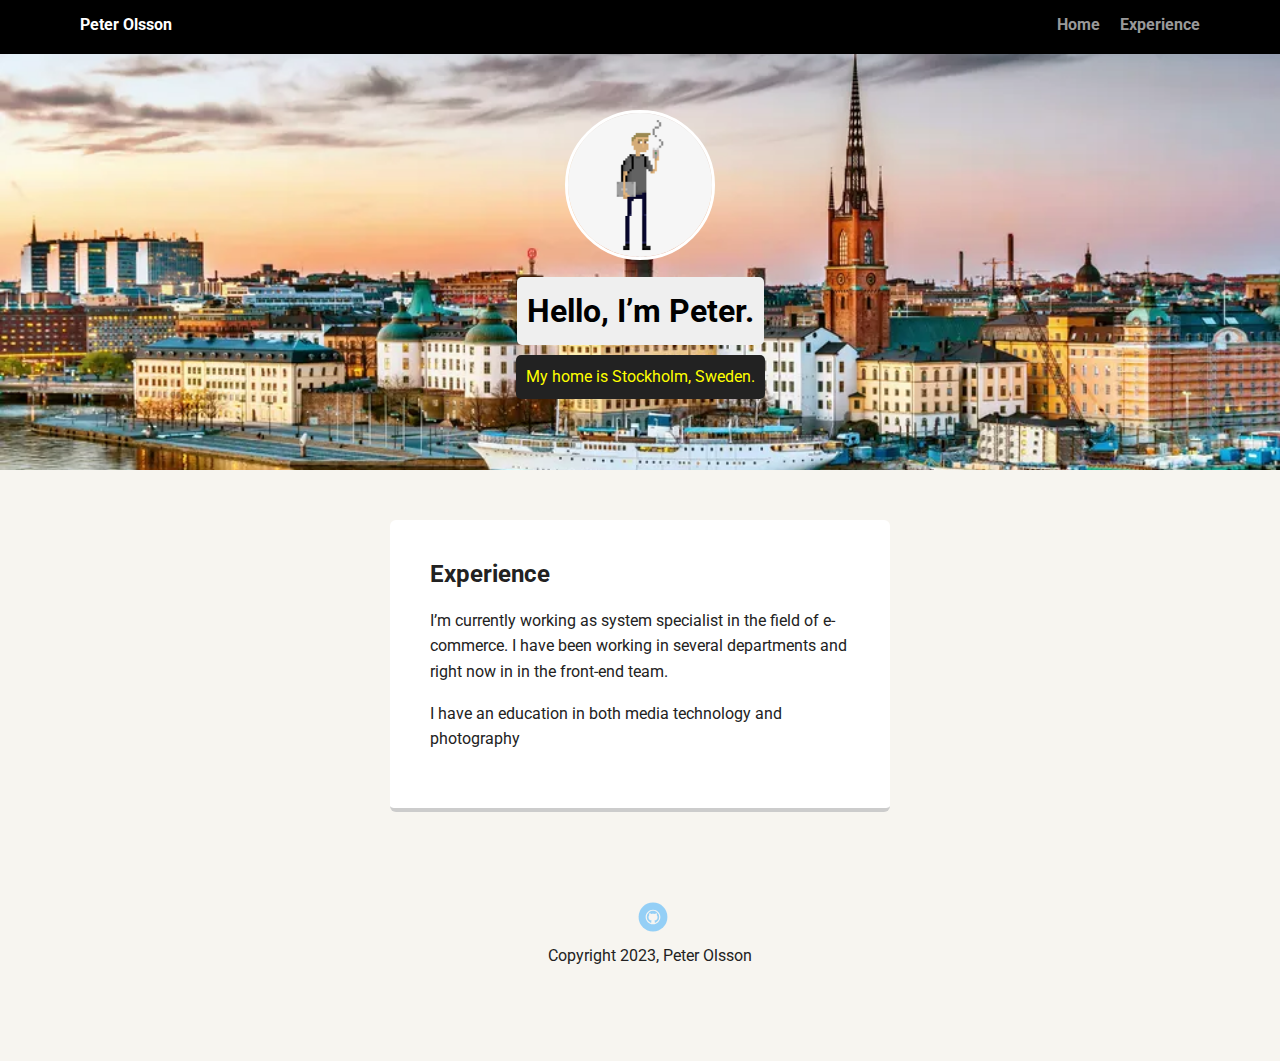
==== portfolio_update_v1/portfolio_update_v1/experience.html @ 19cd1b5f "Flyttade mappar" ====
<!doctype html>
<html lang="en">
<head>
  <meta charset="utf-8">
  <title>Peter Olsson's Profile</title>
  <meta name="viewport" content="width=device-width, initial-scale=1.0">
  <link rel="stylesheet" href="styles.css">
  <link href="https://fonts.googleapis.com/css?family=Muli%7CRoboto:400,300,500,700,900" rel="stylesheet"></head>
  <body>

    <div class="main-nav">
        <ul class="nav">
          <li class="name">Peter Olsson</li>
          <li><a href="index.html">Home</a></li>
          <li><a href="#">Experience</a></li>
        </ul>
    </div>

    <header>
      <img src="images/mySelf.png" alt="Peter with coffee" class="profile-image">
      <h1 class="tag name">Hello, I’m Peter.</h1>
      <p class="tag location">My home is Stockholm, Sweden.</p>
    </header>

    <main class="flex">
      <div class="card">
        <h2>Experience</h2>
        <p></p>
        <p>I’m currently working as system specialist in the field of e-commerce. I have been working in several departments and right now in in the front-end team.</p>

        <p>I have an education in both media technology and photography</p>
        
      </div>

    </main>
    <footer>
      <ul>
        <li><a href="https://github.com/ohlssonp" class="social github">Github</a></li>
      </ul>
      <p class="copyright">Copyright 2023, Peter Olsson</p>
    </footer>
  </body>
  </html>
---- portfolio_update_v1/portfolio_update_v1/styles.css ----
/* Global Layout Set-up */
* { 
  box-sizing: border-box;
}
  
body {
  margin: 0;
  padding: 0;
  text-align: center;
  font-family: 'Roboto', sans-serif;
  color: #222;
  background: #f7f5f0;
}
/* Link Styles */

a {
  text-decoration: none;
  color: #999;
}
a:hover {
  color: #6633ff;
}

/* Section Styles */

.main-nav {
  width: 100%;
  background: black;
  min-height: 30px;
  padding: 10px;
  position: fixed;
  text-align: center;
}
.nav {
  display: flex;
  justify-content: space-around;
  font-weight: 700;
  list-style-type: none;
  margin: 0 auto;
  padding: 0;
}

.nav .name {
    display: block;
    margin-right: auto;
    color: white;
}
.nav li {
  padding: 5px 10px 10px 10px;
}
.nav a {
  transition: all .5s;
}
.nav a:hover {
  color: white
}

header {
  text-align: center;
  background: url('images/stockholm.png') no-repeat top center ;
  background-size: cover;
  overflow: hidden;
  padding-top: 60px;
} 
header {
  line-height: 1.5;
}
header .profile-image {
  margin-top: 50px;
  width: 150px;
  height: 150px;
  border-radius: 50%;
  border: 3px solid white;
  transition: all .5s;
}
header .profile-image:hover {
  transform: scale(1.2) rotate(5deg);
}
.tag {
  background-color: #efefef;
  color: black;
  padding: 10px;
  border-radius: 5px;
  display: table;
  margin: 10px auto;
} 
.location {
  background-color: #222;
  color: yellow;
}
.card {
  margin: 30px;
  padding: 20px 40px 40px;
  max-width: 500px;
  text-align: left;
  background: #fff;
  border-bottom: 4px solid #ccc;
  border-radius: 6px;
  transition: all .5s;
}
.card:hover {
  border-color: #ff99ff;
}

ul.skills {
  padding: 0;
  text-align: center;
}

.skills li {
  border-radius: 6px;
  display: inline-block;
  background: #ff9904;
  color: white;
  padding: 5px 10px;
  margin: 2px;
}

.skills li:nth-child(odd) {
  background: #0399ff;
}

footer {
  width: 100%;
  min-height: 30px;
  padding: 20px 0 40px 20px;
}

footer .copyright {
  top: -8px;
  font-size: .75em;
}

footer ul {
  list-style-type: none;
  margin: 0;
  padding: 0;
}

footer ul li {
  display: inline-block;
}

a.social {
  display: inline-block;
  text-indent: -9999px;
  margin-left: 5px;
  width: 30px;
  height: 30px;
  background-size: 30px 30px;
  opacity: .4;
  transition: all .5s;
}
a.twitter {
  background-image: url(images/twitter.svg);
}
a.linkedin {
  background-image: url(images/linkedin.svg);
}
a.github {
  background-image: url(images/github.svg);
}
a.social:hover {
  opacity: 1;
}
.clearfix {
  clear: both;
}

/* Styles for larger screens */
@media screen and (min-width: 720px) {
  
  .flex {
      display: -ms-flexbox;      /* TWEENER - IE 10 */
      display: flex; 
      max-width: 1200px;
      -ms-flex-pack: distribute;
      justify-content: space-around;
      margin: 0 auto;
  }

  header {
    min-height: 470px;
  }

  .nav {
    max-width: 1200px;
    padding: 0 30px;
  }


  main {
    padding-top: 20px;
  }

  main p {
    line-height: 1.6em;
  }

  footer {
    font-size: 1.3em;
    max-width: 1200px;
    margin: 40px auto;
  }

}
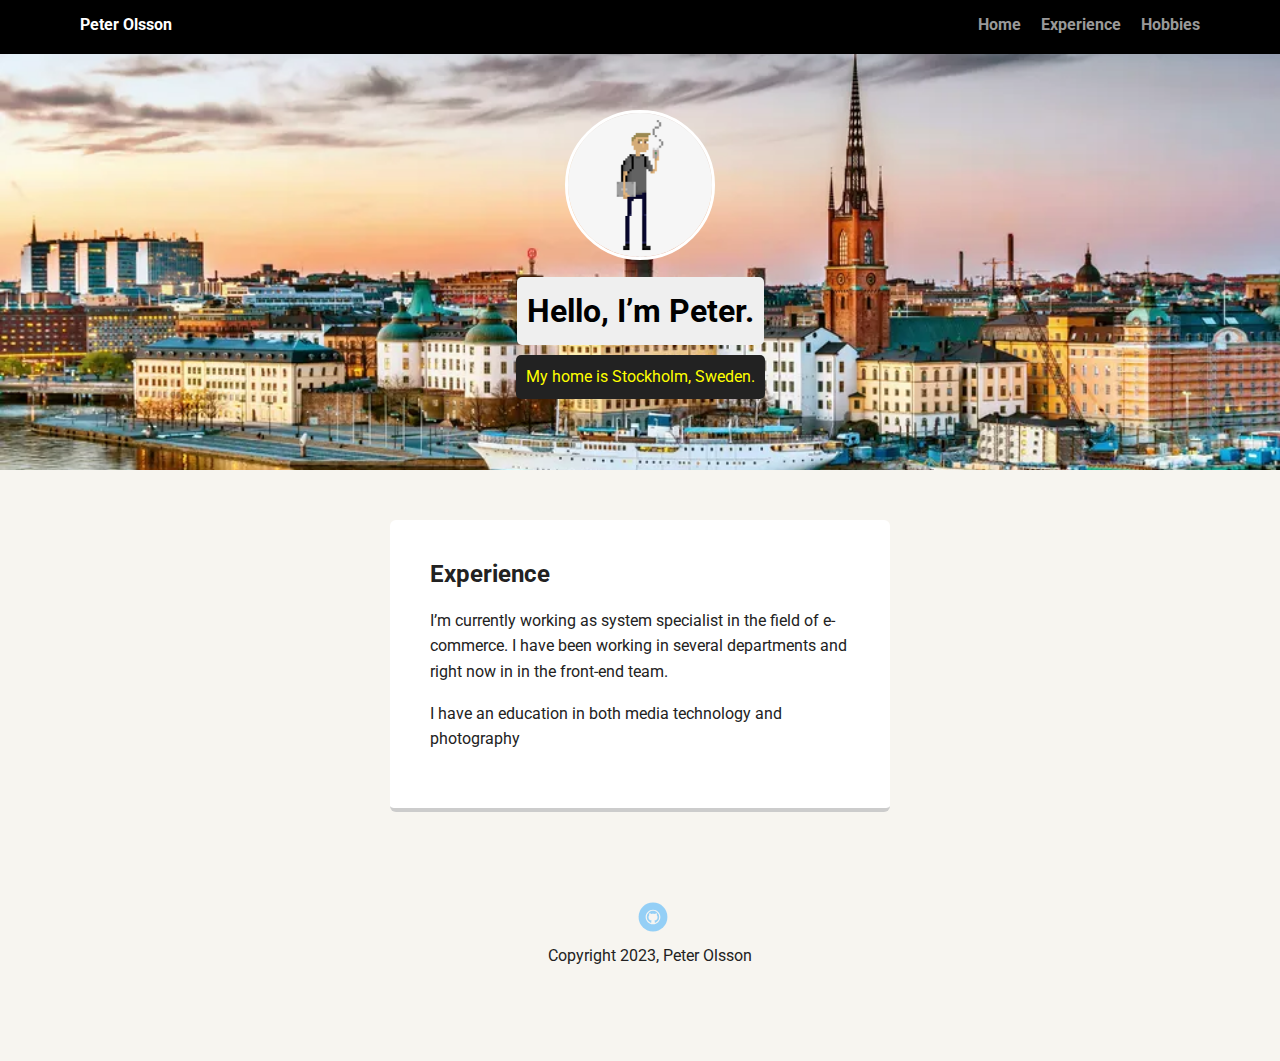
==== commit d0bdd894: "site update" ====
--- a/portfolio_update_v1/portfolio_update_v1/experience.html
+++ b/portfolio_update_v1/portfolio_update_v1/experience.html
@@ -12,7 +12,8 @@
         <ul class="nav">
           <li class="name">Peter Olsson</li>
           <li><a href="index.html">Home</a></li>
-          <li><a href="#">Experience</a></li>
+          <li><a href="experience.html">Experience</a></li>
+          <li><a href="hobbies.html">Hobbies</a></li>
         </ul>
     </div>
 
--- a/portfolio_update_v1/portfolio_update_v1/styles.css
+++ b/portfolio_update_v1/portfolio_update_v1/styles.css
@@ -72,6 +72,22 @@
   border-radius: 50%;
   border: 3px solid white;
   transition: all .5s;
+}
+.hobbies-image {
+  margin-top: 50px;
+  margin-left: -21px;
+  width: 462px;
+  border-radius: 5%;
+  border: 2px solid grey;
+  transition: width 10s;
+  transition: margin-left 4s;
+  transition: transform 0.1s;
+}
+.hobbies-image:hover {
+  margin-left: -128px;
+  width: 690px;
+  transform: rotate(360deg);
+
 }
 header .profile-image:hover {
   transform: scale(1.2) rotate(5deg);
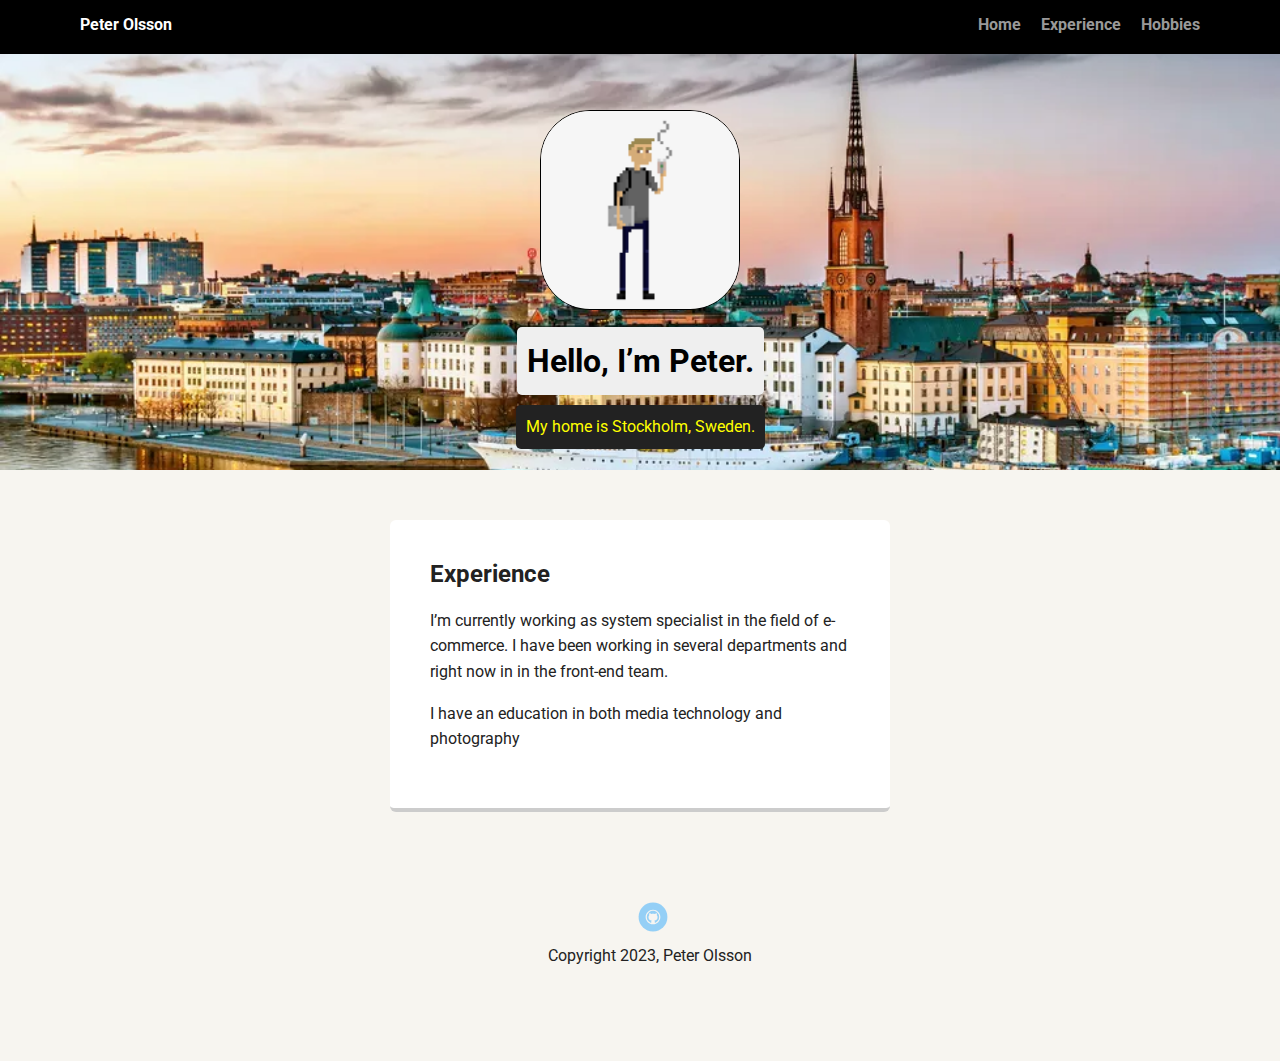
==== commit ad12b0dd: "uppdated" ====
--- a/portfolio_update_v1/portfolio_update_v1/experience.html
+++ b/portfolio_update_v1/portfolio_update_v1/experience.html
@@ -8,14 +8,14 @@
   <link href="https://fonts.googleapis.com/css?family=Muli%7CRoboto:400,300,500,700,900" rel="stylesheet"></head>
   <body>
 
-    <div class="main-nav">
+    <nav>
         <ul class="nav">
           <li class="name">Peter Olsson</li>
           <li><a href="index.html">Home</a></li>
           <li><a href="experience.html">Experience</a></li>
           <li><a href="hobbies.html">Hobbies</a></li>
         </ul>
-    </div>
+      </nav>
 
     <header>
       <img src="images/mySelf.png" alt="Peter with coffee" class="profile-image">
@@ -24,14 +24,14 @@
     </header>
 
     <main class="flex">
-      <div class="card">
+      <section>
         <h2>Experience</h2>
         <p></p>
         <p>I’m currently working as system specialist in the field of e-commerce. I have been working in several departments and right now in in the front-end team.</p>
 
         <p>I have an education in both media technology and photography</p>
         
-      </div>
+      </section>
 
     </main>
     <footer>
--- a/portfolio_update_v1/portfolio_update_v1/styles.css
+++ b/portfolio_update_v1/portfolio_update_v1/styles.css
@@ -23,7 +23,7 @@
 
 /* Section Styles */
 
-.main-nav {
+nav {
   width: 100%;
   background: black;
   min-height: 30px;
@@ -67,12 +67,12 @@
 }
 header .profile-image {
   margin-top: 50px;
-  width: 150px;
-  height: 150px;
-  border-radius: 50%;
-  border: 3px solid white;
-  transition: all .5s;
-}
+  width: 200px;
+  height: 200px;
+  border-radius: 25%;
+  border: 1px solid black;
+  transition: all 4s;
+  }
 .hobbies-image {
   margin-top: 50px;
   margin-left: -21px;
@@ -90,7 +90,9 @@
 
 }
 header .profile-image:hover {
-  transform: scale(1.2) rotate(5deg);
+  width: 450px;
+  height: 450px;
+  transform: scale(1.7) rotate(1080deg);
 }
 .tag {
   background-color: #efefef;
@@ -104,7 +106,7 @@
   background-color: #222;
   color: yellow;
 }
-.card {
+section {
   margin: 30px;
   padding: 20px 40px 40px;
   max-width: 500px;
@@ -114,7 +116,7 @@
   border-radius: 6px;
   transition: all .5s;
 }
-.card:hover {
+section:hover {
   border-color: #ff99ff;
 }
 
